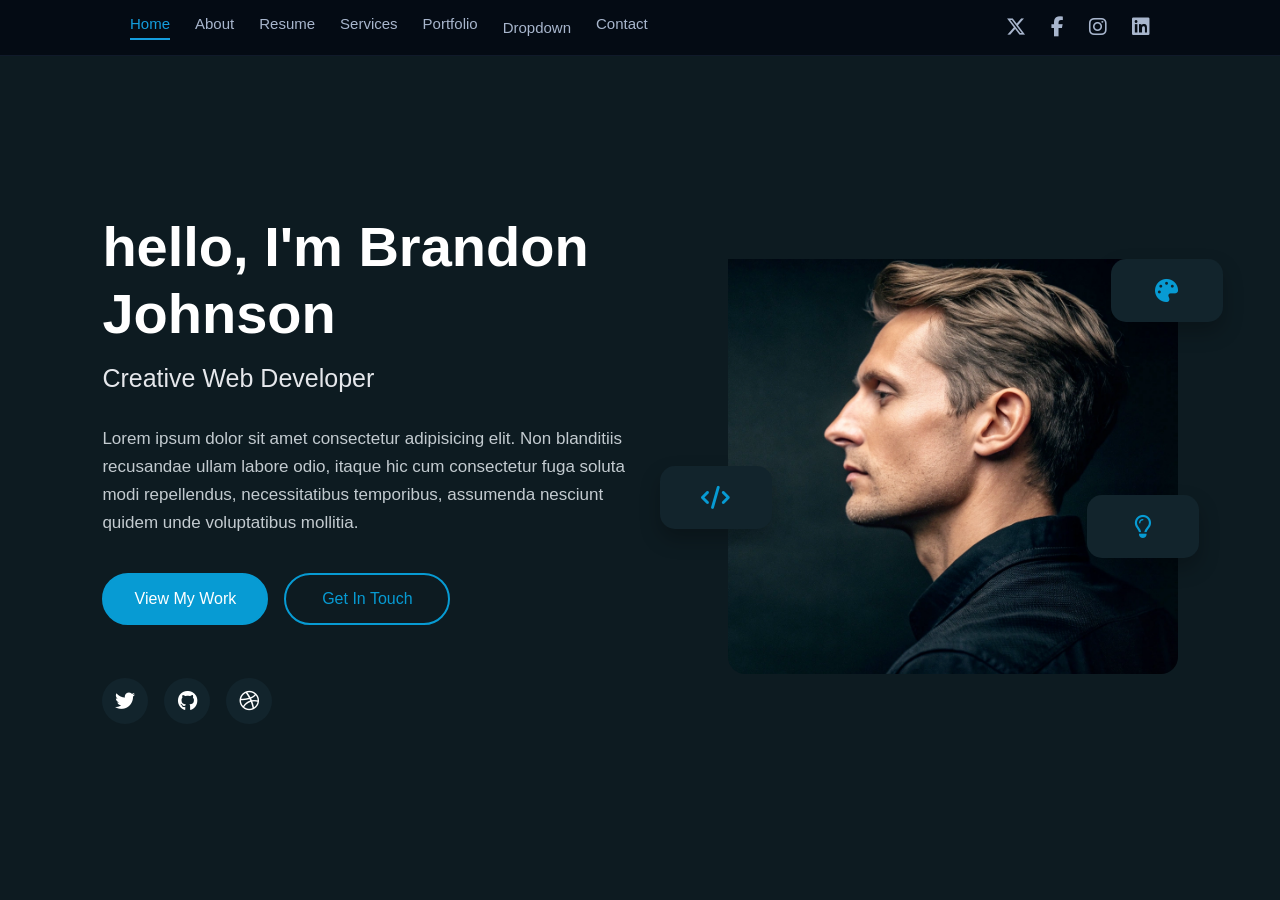
==== index.html @ 350427fb "mes premier codes" ====
<!doctype html>
<html lang="en">
  <head>
    <meta charset="UTF-8" />
    <meta name="viewport" content="width=device-width, initial-scale=1.0" />
    <title>Brandon Johnson</title>
    <link rel="stylesheet" href="asset/styles.css" />
    <link
      rel="stylesheet"
      href="https://cdnjs.cloudflare.com/ajax/libs/font-awesome/6.5.1/css/all.min.css"
    />
  </head>
  <body>
    <nav class="navbar">
      <div class="nav-links">
        <a href="index.html" class="active">Home</a>
        <a href="about.html">About</a>
        <a href="resume.html">Resume</a>
        <a href="services.html">Services</a>
        <a href="Portfolio.html">Portfolio</a>
        <div class="dropdown">
          <a href="">Dropdown</a>
        </div>
        <a href="">Contact</a>
      </div>
      <div class="nav-socials">
        <a href="#"><i class="fab fa-x-twitter"></i></a>
        <a href="#"><i class="fab fa-facebook-f"></i></a>
        <a href="#"><i class="fab fa-instagram"></i></a>
        <a href="#"><i class="fab fa-linkedin"></i></a>
      </div>
    </nav>
    <main class="hero">
      <section class="hero-content">
        <h1>hello, I'm Brandon <span>Johnson</span></h1>
        <h2>Creative <span>Web Developer</span></h2>
        <p>
          Lorem ipsum dolor sit amet consectetur adipisicing elit. Non
          blanditiis recusandae ullam labore odio, itaque hic cum consectetur
          fuga soluta modi repellendus, necessitatibus temporibus, assumenda
          nesciunt quidem unde voluptatibus mollitia.
        </p>
        <div class="hero-buttons">
          <a href="#" class="btn btn-primary"> View My Work </a>
          <a href="#" class="btn btn-outline"> Get In Touch </a>
        </div>
        <div class="social-links">
          <a href="#" aria-label="Twitter">
            <i class="fa-brands fa-twitter"></i>
          </a>
          <a href="#" aria-label="GitHub">
            <i class="fa-brands fa-github"></i>
          </a>
          <a href="#" aria-label="Dribbble">
            <i class="fa-brands fa-dribbble"></i>
          </a>
        </div>
      </section>
      <section class="hero-image">
        <img src="asset/image/bradon.webp" alt="photo de brandon johnson" />
        <div class="floating-card card-code">
          <i class="fa-solid fa-code"></i>
        </div>
        <div class="floating-card card-design">
          <i class="fa-solid fa-palette"></i>
        </div>
        <div class="floating-card card-ideas">
          <i class="fa-regular fa-lightbulb"></i>
        </div>
      </section>
    </main>
  </body>
</html>
---- asset/styles.css ----
* {
  margin: 0;
  padding: 0;
  box-sizing: border-box;
}
body {
  font-family: Arial, Helvetica, sans-serif;
  background-color: #0d1b21;
  color: #ffffff;
}
.navbar {
  display: flex;
  justify-content: space-between;
  align-items: center;
  background-color: #040b14;
  padding: 15px 30px;
  border-bottom: 1px solid #101a2a;
}
.nav-links {
  display: flex;
  align-items: center;
  gap: 25px;
  margin-left: 100px;
}
.nav-socials {
  display: flex;
  align-items: center;
  gap: 25px;
  margin-right: 100px;
}
.nav-socials a {
  color: #a8b6cd;
  font-size: 20px;
  text-decoration: none;
  transition: color 0.3s ease;
}
.nav-socials a:hover {
  color: #149ddd;
}
.nav-links a {
  color: #a8b6cd;
  text-decoration: none;

  font-size: 15px;
  font-weight: 500;
  transition: color 0.3s ease;
  position: relative;
  padding-bottom: 8px;
}
.nav-links a:hover {
  color: #ffffff;
}
.nav-links a.active {
  color: #149ddd;
}
.nav-links a.active::after {
  content: "";
  position: absolute;
  bottom: 0;
  left: 0;
  width: 100%;
  height: 2px;
  background-color: #149ddd;
}
.hero {
  width: 100%;
  min-height: calc(100vh - 80px);
  padding: 50px 8%;
  display: flex;
  align-items: center;
  justify-content: space-between;
  gap: 70px;
  overflow: hidden;
}
.hero-content {
  width: 52%;
  max-width: 620px;
}
.hero-content h1 {
  color: #ffffff;
  font-size: 56px;
  line-height: 1.2;
  margin-bottom: 16px;
}
.hero-content h2 {
  color: #e5e7eb;
  font-size: 25px;
  font-weight: 400;
  margin-bottom: 32px;
}
.hero-content p {
  color: #c3cbd0;
  max-width: 550px;
  font-size: 17px;
  line-height: 1.65;
  margin-bottom: 36px;
}
.hero-buttons {
  display: flex;
  align-items: center;
  gap: 16px;
  margin-bottom: 48px;
}
.btn {
  display: inline-flex;
  align-items: center;
  justify-content: center;
  min-width: 166px;
  padding: 15px 25px;
  border: 2px solid #079bd3;
  border-radius: 30px;
  color: #ffffff;
  text-decoration: none;
  transition: all 0.3s ease;
}
.btn-primary {
  background-color: #079bd3;
}
.btn-primary:hover {
  background-color: #047fab;
  border-color: #047fab;
  transform: translateY(-3px);
}
.btn-outline {
  color: #079bd3;
  background-color: transparent;
}
.btn-outline:hover {
  color: #ffffff;
  background-color: #079bd3;
  transform: translateY(-3px);
}
.social-links {
  display: flex;
  gap: 16px;
}
.social-links a {
  width: 46px;
  height: 46px;
  display: flex;
  align-items: center;
  justify-content: center;
  color: #ffffff;
  background-color: #12242c;
  border-radius: 50%;
  text-decoration: none;
  transition: all 0.3s ease;
  font-size: 20px;
  position: relative;
  top: 5px;
}

.social-links a:hover {
  color: #079bd3;
  background-color: #19313b;
  transform: translateY(-4px);
}
.hero-image {
  width: 450px;
  height: 415px;
  position: relative;
  flex-shrink: 0;
}
.hero-image > img {
  width: 100%;
  height: 415px;
  display: block;
  object-fit: cover;
  object-position: center;
  border-radius: 0 0 17px 17px;
}
.floating-card {
  position: absolute;
  min-width: 112px;
  padding: 20px 22px;
  display: flex;
  align-items: center;
  justify-content: center;
  gap: 13px;
  color: #e8edf0;
  background-color: #12242c;
  border-radius: 15px;
  font-size: 15px;
  font-weight: bold;
  box-shadow: 0 10px 20px rgba(0, 0, 0, 0.25);
}
.floating-card i {
  color: #079bd3;
  font-size: 23px;
}
.card-code {
  top: 50%;
  left: -68px;
}
.card-design {
  top: 0;
  right: -45px;
}
.card-ideas {
  top: 57%;
  right: -21px;
}
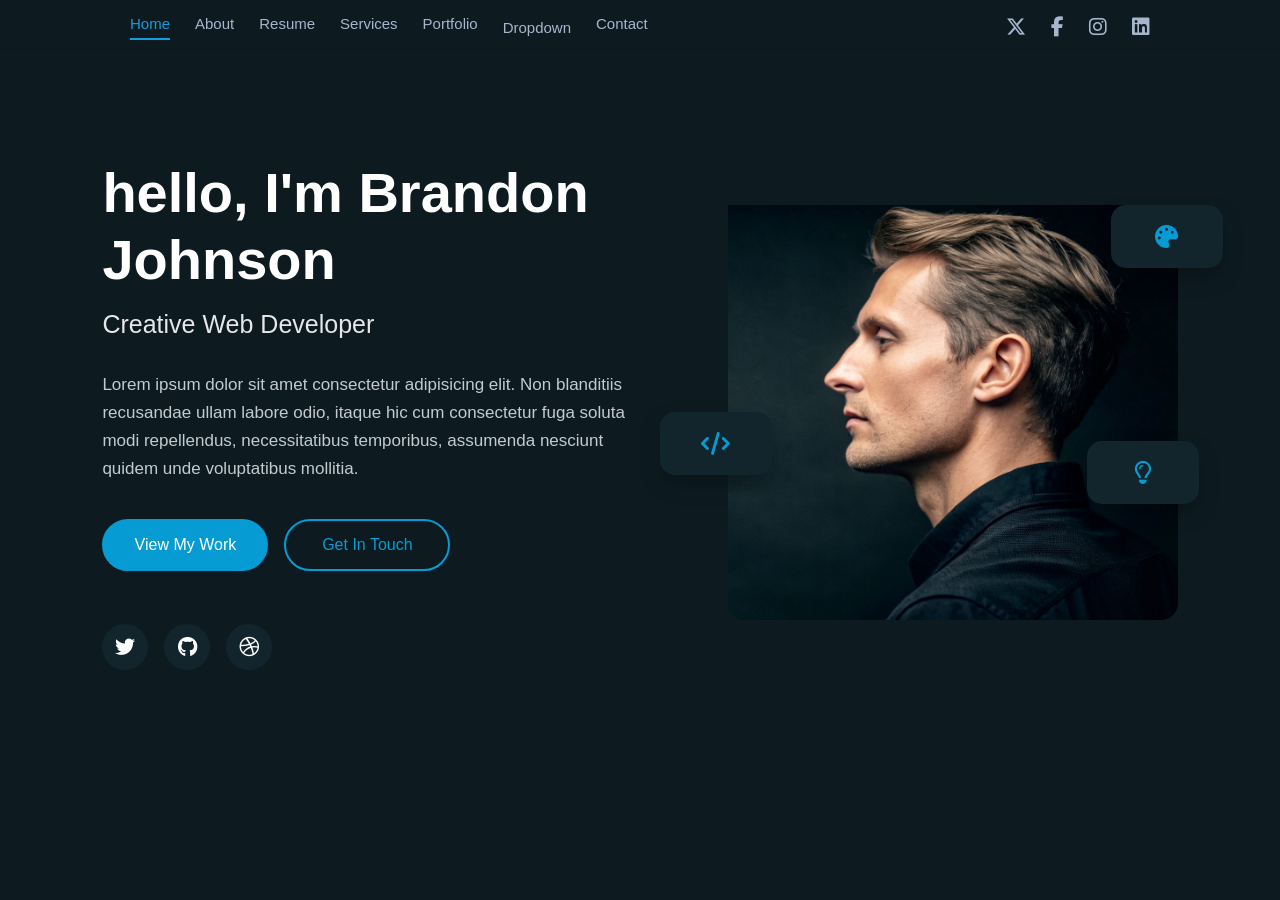
==== commit d4425769: "la pages about" ====
--- a/index.html
+++ b/index.html
@@ -30,6 +30,7 @@
         <a href="#"><i class="fab fa-linkedin"></i></a>
       </div>
     </nav>
+    <hr />
     <main class="hero">
       <section class="hero-content">
         <h1>hello, I'm Brandon <span>Johnson</span></h1>
--- a/asset/styles.css
+++ b/asset/styles.css
@@ -9,10 +9,15 @@
   color: #ffffff;
 }
 .navbar {
+  position: fixed;
+  top: 0;
+  left: 0;
+  width: 100%;
+  z-index: 1000;
   display: flex;
   justify-content: space-between;
   align-items: center;
-  background-color: #040b14;
+  background-color: #0d1b21;
   padding: 15px 30px;
   border-bottom: 1px solid #101a2a;
 }
@@ -200,3 +205,87 @@
   top: 57%;
   right: -21px;
 }
+
+/*about*/
+.about {
+  width: 100%;
+  min-height: 220px;
+  padding: 60px 8% 40px;
+  display: flex;
+  flex-direction: column;
+  justify-content: center;
+  align-items: center;
+  background-color: #0d1b21;
+}
+.about-heading {
+  width: 100%;
+  max-width: 1100px;
+  text-align: center;
+}
+.about-heading h2 {
+  color: #ffffff;
+  font-size: 56px;
+  font-weight: 400;
+  margin-bottom: 25px;
+}
+.about-heading p {
+  color: #d2d9dc;
+  font-size: 18px;
+  line-height: 1.8;
+  margin: 0 auto;
+}
+.about-content {
+  width: 100%;
+  max-width: 1150px;
+  margin: 50px auto 0;
+  padding: 0 15px;
+  display: flex;
+  align-items: center;
+  justify-content: space-between;
+  gap: 80px;
+}
+.about-text {
+  width: calc(60% - 40px);
+}
+.about-label {
+  display: flex;
+  color: #a8b2b7;
+  font-size: 12px;
+  font-weight: 500;
+  letter-spacing: 1.5px;
+  margin-bottom: 22px;
+}
+.about-text h3 {
+  color: #ffffff;
+  font-size: 43px;
+  font-weight: 300;
+  line-height: 1.25;
+  margin-bottom: 27px;
+}
+.about-text p {
+  color: #d0d7db;
+  font-size: 17px;
+  line-height: 1.9;
+  margin-bottom: 24px;
+}
+.about-text .about-important {
+  color: #ffffff;
+  font-size: 15px;
+  font-weight: 600;
+  line-height: 1.9;
+}
+.about-image {
+  width: calc(40% - 40px);
+  max-width: 400px;
+  height: 398px;
+  flex-shrink: 0;
+  overflow: hidden;
+  border-radius: 17px;
+}
+.about-image img {
+  width: 100%;
+  height: 100%;
+  display: block;
+  object-fit: cover;
+  object-position: center;
+}
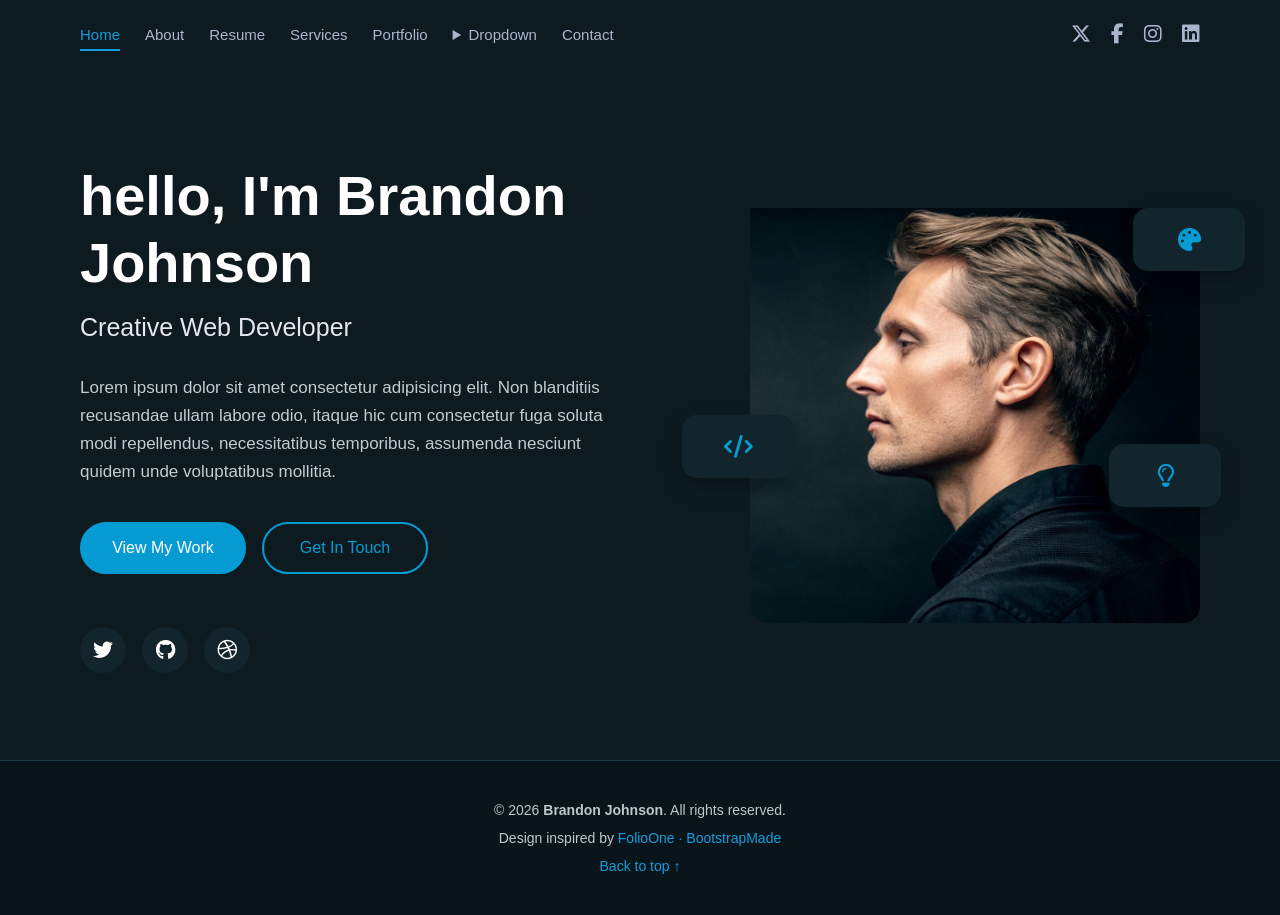
==== commit f997060c: "mes code final" ====
--- a/index.html
+++ b/index.html
@@ -9,28 +9,22 @@
       rel="stylesheet"
       href="https://cdnjs.cloudflare.com/ajax/libs/font-awesome/6.5.1/css/all.min.css"
     />
-  </head>
-  <body>
-    <nav class="navbar">
-      <div class="nav-links">
-        <a href="index.html" class="active">Home</a>
-        <a href="about.html">About</a>
-        <a href="resume.html">Resume</a>
-        <a href="services.html">Services</a>
-        <a href="Portfolio.html">Portfolio</a>
-        <div class="dropdown">
-          <a href="">Dropdown</a>
-        </div>
-        <a href="">Contact</a>
-      </div>
-      <div class="nav-socials">
-        <a href="#"><i class="fab fa-x-twitter"></i></a>
-        <a href="#"><i class="fab fa-facebook-f"></i></a>
-        <a href="#"><i class="fab fa-instagram"></i></a>
-        <a href="#"><i class="fab fa-linkedin"></i></a>
-      </div>
-    </nav>
-    <hr />
+  <script src="asset/site.js" defer></script></head>
+  <body id="top">
+<nav class="navbar" aria-label="Main navigation">
+  <div class="nav-links">
+    <a href="index.html" class="active" aria-current="page">Home</a>
+    <a href="about.html">About</a>
+    <a href="resume.html">Resume</a>
+    <a href="services.html">Services</a>
+    <a href="Portfolio.html">Portfolio</a>
+    <details class="dropdown"><summary>Dropdown</summary><div class="dropdown-menu"><a href="Dropdown.html">Explore</a><a href="about.html#skills">Skills</a><a href="about.html#testimonials">Testimonials</a><a href="resume.html">Resume</a></div></details>
+    <a href="Contact.html">Contact</a>
+  </div>
+  <div class="nav-socials" aria-label="Social platforms"><a href="https://x.com/" aria-label="X"><i class="fab fa-x-twitter"></i></a><a href="https://www.facebook.com/" aria-label="Facebook"><i class="fab fa-facebook-f"></i></a><a href="https://www.instagram.com/" aria-label="Instagram"><i class="fab fa-instagram"></i></a><a href="https://www.linkedin.com/" aria-label="LinkedIn"><i class="fab fa-linkedin"></i></a></div>
+</nav>
+    
+    
     <main class="hero">
       <section class="hero-content">
         <h1>hello, I'm Brandon <span>Johnson</span></h1>
@@ -42,17 +36,17 @@
           nesciunt quidem unde voluptatibus mollitia.
         </p>
         <div class="hero-buttons">
-          <a href="#" class="btn btn-primary"> View My Work </a>
-          <a href="#" class="btn btn-outline"> Get In Touch </a>
+          <a href="Portfolio.html" class="btn btn-primary"> View My Work </a>
+          <a href="Contact.html" class="btn btn-outline"> Get In Touch </a>
         </div>
         <div class="social-links">
-          <a href="#" aria-label="Twitter">
+          <a href="https://x.com/" aria-label="Twitter">
             <i class="fa-brands fa-twitter"></i>
           </a>
-          <a href="#" aria-label="GitHub">
+          <a href="https://github.com/" aria-label="GitHub">
             <i class="fa-brands fa-github"></i>
           </a>
-          <a href="#" aria-label="Dribbble">
+          <a href="https://dribbble.com/" aria-label="Dribbble">
             <i class="fa-brands fa-dribbble"></i>
           </a>
         </div>
@@ -70,5 +64,6 @@
         </div>
       </section>
     </main>
-  </body>
+  <footer class="site-footer"><p>© 2026 <strong>Brandon Johnson</strong>. All rights reserved.</p><p>Design inspired by <a href="https://bootstrapmade.com/demo/FolioOne/">FolioOne · BootstrapMade</a></p><a href="#top">Back to top ↑</a></footer>
+</body>
 </html>
--- a/asset/styles.css
+++ b/asset/styles.css
@@ -289,3 +289,502 @@
   object-fit: cover;
   object-position: center;
 }
+.about-actions {
+  width: 100%;
+  max-width: 1150px;
+  margin: 0 auto;
+  display: flex;
+  align-items: center;
+  gap: 24px;
+}
+.about-actions a {
+  color: #079bd3;
+  font-size: 16px;
+  text-decoration: none;
+}
+.work-button {
+  padding: 14px 18px;
+  display: flex;
+  align-items: center;
+  gap: 10px;
+  background-color: transparent;
+  border: 1px solid #14506a;
+  border-radius: 6px;
+  transition: 0.3s;
+}
+.work-button:hover {
+  color: #ffffff;
+  background-color: #079bd3;
+  border-color: #079bd3;
+}
+.resume-button {
+  padding: 12px 0 6px;
+  display: flex;
+  align-items: center;
+  gap: 10px;
+  border-bottom: 1px solid #17607e;
+}
+.resume-button:hover {
+  color: #ffffff;
+  border-bottom-color: #ffffff;
+}
+.about-actions a i {
+  font-size: 14px;
+}
+.about-skills {
+  width: 100%;
+  max-width: 1150px;
+  margin: 48px auto 0;
+  padding: 0 15px;
+  display: flex;
+  justify-content: space-between;
+  gap: 24px;
+}
+.skill-card {
+  width: 25%;
+  min-height: 170px;
+  padding: 29px 24px;
+  background-color: #112129;
+  border: 1px solid #2b414a;
+  border-radius: 6px;
+}
+.skill-card:hover {
+  border-color: #079bd3;
+  transition: translateY(-5px);
+}
+.skill-icon {
+  display: block;
+  font-size: 24px;
+  color: #079bd3;
+  margin-bottom: 21px;
+}
+.skill-card h4 {
+  color: #ffffff;
+  font-size: 17px;
+  font-weight: 500;
+  margin-bottom: 8px;
+}
+.skill-card p {
+  color: #c6d0d5;
+  font-size: 14px;
+  line-height: 1.5;
+  margin: 0;
+}
+.about-timeline {
+  width: 100%;
+  max-width: 1150px;
+  margin: 65px auto 0;
+  display: flex;
+  justify-content: space-between;
+  gap: 24px;
+}
+.timeline-item {
+  width: 50%;
+  display: flex;
+  align-items: flex-start;
+  gap: 12px;
+}
+.timeline-dot {
+  width: 21px;
+  height: 21px;
+  flex-shrink: 0;
+  background-color: #113e52;
+  border-radius: 50%;
+  border: 2px solid #079bd3;
+  position: relative;
+}
+.timeline-dot::after {
+  content: "";
+  width: 9px;
+  height: 9px;
+  position: absolute;
+  top: 6px;
+  left: 6px;
+  background-color: #079bd3;
+  border-radius: 50%;
+}
+.timeline-content span {
+  display: block;
+  color: #9baab1;
+  font-size: 13px;
+  margin-bottom: 8px;
+}
+.timeline-content h4 {
+  color: #ffffff;
+  font-size: 18px;
+  font-weight: 400;
+  margin: 0 0 7px;
+}
+.timeline-content p {
+  color: #cbd4d8;
+  font-size: 14px;
+  line-height: 1.5;
+  margin: 0;
+}
+.about-quote {
+  width: 100%;
+  max-width: 850px;
+  margin: 75px auto 0;
+  text-align: center;
+}
+.about-quote p {
+  color: #ffffff;
+  font-size: 29px;
+  font-weight: 300;
+  line-height: 1.45;
+  margin: 0;
+}
+.about-interests {
+  width: 100%;
+  max-width: 740px;
+  margin: 75px auto 45px;
+  display: flex;
+  justify-content: center;
+  gap: 16px;
+}
+.interest {
+  width: 175px;
+  padding: 13px 20px;
+  align-items: center;
+  justify-content: center;
+  gap: 12px;
+  color: #cbd4d8;
+  border: 1px solid #2b414a;
+  border-radius: 30px;
+  font-size: 14px;
+  transition: 0.3s;
+}
+.interest i {
+  color: #079bd3;
+  font-size: 15px;
+}
+.interest:hover {
+  color: #ffffff;
+  border-color: #079bd3;
+  transform: translateY(-4px);
+}
+.skills {
+  width: 100%;
+  padding: 70px 7% 60px;
+  background-color: #0d1b2a;
+}
+.skills-header {
+  text-align: center;
+  margin-bottom: 65px;
+}
+.skills-header h2 {
+  color: #ffffff;
+  font-size: 54px;
+  font-weight: 300;
+  margin: 0 0 28px;
+}
+.skills-header p {
+  color: #cbd4d8;
+  font-size: 17px;
+  line-height: 1.9;
+  margin: 0;
+}
+.skills-container {
+  width: 100%;
+  max-width: 1060px;
+  margin: 0;
+  display: flex;
+  justify-content: space-between;
+  gap: 24px;
+}
+.skill-box {
+  width: 25%;
+  min-height: 196px;
+  padding: 32px 31px;
+  background-color: #111f26;
+  border-radius: 6px;
+  transition: 0.3s;
+}
+.skill-box:hover {
+  transform: translateY(-5px);
+}
+.skill-box h3 {
+  color: #ffffff;
+  font-size: 19px;
+  font-weight: 600;
+  margin: 0 0 17px;
+}
+.skill-box p {
+  color: #9da9ae;
+  font-size: 14px;
+  font-weight: 500;
+    line-height: 1.5;
+  margin: 0 0 18px;
+}
+.skill-progress {
+  width: 100%;
+}
+.skill-progress > span {
+  display: block;
+  color: #ffffff;
+  font-size: 14px;
+  text-align: right;
+  margin-bottom: 8px;
+}
+.progress-bar {
+  width: 100%;
+  height: 8px;
+  background-color: #1c323c;
+  border-radius: 10px;
+  overflow: hidden;
+}
+.progress {
+  height: 100%;
+  background-color: #079bd3;
+  border-radius: 10px;
+}
+.html-progress {
+  width: 90%;
+}
+.css-progress {
+  width: 90%;
+}
+.photoshop-progress {
+  width: 55%;
+}
+.javascript-progress {
+  width: 80%;
+}
+.stats {
+  width: 100%;
+  padding: 65px 7px;
+  background-color: #09151b;
+}
+.stats-container {
+  width: 100%;
+  max-width: 11800px;
+  margin: 0 auto;
+  display: flex;
+  align-items: center;
+  justify-content: space-between;
+  gap: 80px;
+}
+.stats-avatars {
+  display: flex;
+  align-items: center;
+  padding-left: 10px;
+}
+.stats-avatars img {
+  width: 61px;
+  height: 61px;
+  object-fit: cover;
+  border-radius: 50%;
+  border: 3px solid #079bd3;
+  margin-left: -8px;
+  background-color: #12242c;
+}
+.stats-avatars img:first-child {
+  margin-left: 0;
+}
+.stat-box {
+  min-width: 170px;
+}
+.stat-box h3 {
+  color: #ffffff;
+  font-size: 46px;
+  font-weight: 700;
+  line-height: 1;
+  margin: 0 0 17px;
+}
+.stat-box h3 span {
+  color: #ffffff;
+}
+.stat-box p {
+  color: #b0d7bd;
+  font-size: 17;
+  font-weight: 600;
+  margin: 0;
+}
+
+/* Pages complémentaires — mise en page fixe volontairement non responsive */
+.page-shell {
+  width: 1120px;
+  margin: 0 auto;
+  padding: 130px 0 80px;
+}
+.page-heading {
+  text-align: center;
+  margin-bottom: 58px;
+}
+.page-heading h1 {
+  font-size: 56px;
+  font-weight: 300;
+  margin-bottom: 22px;
+}
+.page-heading p {
+  color: #cbd4d8;
+  font-size: 17px;
+  line-height: 1.8;
+}
+.service-grid,
+.portfolio-grid,
+.resume-grid,
+.contact-layout {
+  display: grid;
+  grid-template-columns: repeat(2, 1fr);
+  gap: 24px;
+}
+.content-card {
+  padding: 34px;
+  background: #111f26;
+  border: 1px solid #223b46;
+  border-radius: 8px;
+}
+.content-card h2 {
+  margin: 14px 0;
+  font-size: 25px;
+  font-weight: 400;
+}
+.content-card p {
+  color: #b9c5ca;
+  line-height: 1.7;
+}
+.service-icon {
+  color: #079bd3;
+  font-size: 32px;
+}
+.eyebrow,
+.project-card span,
+.resume-entry > span {
+  color: #079bd3;
+  font-size: 12px;
+  letter-spacing: 1.5px;
+}
+.resume-entry {
+  padding: 22px 0;
+  border-bottom: 1px solid #29414a;
+}
+.resume-entry h3 {
+  margin: 10px 0;
+  font-size: 20px;
+  font-weight: 400;
+}
+.resume-entry p {
+  margin-top: 8px;
+}
+.tag-list {
+  display: flex;
+  flex-wrap: wrap;
+  gap: 10px;
+  margin: 28px 0;
+}
+.tag-list span {
+  padding: 8px 13px;
+  border: 1px solid #2b596b;
+  border-radius: 20px;
+  color: #dce8eb;
+  font-size: 13px;
+}
+.portfolio-grid {
+  grid-template-columns: repeat(3, 1fr);
+}
+.project-card {
+  overflow: hidden;
+  background: #111f26;
+  border-radius: 8px;
+  border: 1px solid #223b46;
+}
+.project-card img {
+  width: 100%;
+  height: 210px;
+  object-fit: cover;
+}
+.project-card div {
+  padding: 24px;
+}
+.project-card h2 {
+  margin: 12px 0 8px;
+  font-size: 22px;
+  font-weight: 400;
+}
+.project-card p {
+  color: #b9c5ca;
+}
+.contact-layout {
+  grid-template-columns: 0.85fr 1.15fr;
+}
+.contact-info p {
+  margin: 22px 0;
+}
+.contact-form {
+  display: flex;
+  flex-direction: column;
+  gap: 16px;
+}
+.contact-form input,
+.contact-form textarea {
+  width: 100%;
+  padding: 15px;
+  color: white;
+  background: #0d1b21;
+  border: 1px solid #29414a;
+  border-radius: 5px;
+  font: inherit;
+}
+.contact-form textarea {
+  height: 145px;
+  resize: none;
+}
+.contact-form button {
+  width: 190px;
+  cursor: pointer;
+}
+.menu-card {
+  color: white;
+  text-decoration: none;
+  transition: 0.3s;
+}
+.menu-card:hover,
+.content-card:hover {
+  border-color: #079bd3;
+}
+
+/* Fixed desktop layout. No responsive breakpoints. */
+html { scroll-behavior: smooth; scroll-padding-top: 100px; }
+body { min-width: 1280px; padding-top: 70px; }
+.navbar { min-width: 1280px; height: 70px; padding: 0 calc((100% - 1120px) / 2); }
+.nav-links { margin-left: 0; gap: 25px; }
+.nav-socials { margin-right: 0; gap: 20px; }
+.nav-links > a { padding: 8px 0; }
+.dropdown { position: relative; color: #a8b6cd; font-size: 15px; }
+.dropdown summary { cursor: pointer; padding: 14px 0; }
+.dropdown-menu { position: absolute; top: 44px; left: -18px; width: 210px; padding: 12px; border: 1px solid #29414a; border-radius: 8px; background: #12242c; box-shadow: 0 12px 30px #0005; }
+.dropdown-menu a { display: block; padding: 12px; border-radius: 4px; }
+.dropdown-menu a:hover { background: #19313b; }
+.hero { width: 1120px; min-height: 690px; margin: auto; padding: 70px 0; gap: 60px; overflow: visible; }
+.hero-content { width: 580px; }
+.hero-image { width: 450px; }
+.about { width: 1120px; margin: auto; padding: 60px 0; }
+.about-content, .about-skills { padding: 0; }
+.skill-card { transition: transform .2s, border-color .2s; }
+.skill-card:hover { transform: translateY(-5px); }
+.interest { display: flex; }
+.timeline-item { width: 25%; }
+.timeline-dot::after { top: 4px; left: 4px; }
+.skills { padding: 60px 0; }
+.skills-header, .skills-container { width: 1120px; max-width: none; margin-left: auto; margin-right: auto; }
+.stats { padding: 45px 0; }
+.stats-container { width: 1120px; max-width: 1120px; gap: 50px; }
+.stat-box p { font-size: 17px; }
+.page-shell { min-height: 650px; padding-top: 60px; }
+.page-heading h2 { font-size: 48px; font-weight: 300; margin-bottom: 20px; }
+.testimonials { width: 1120px; margin: auto; padding: 70px 0 90px; }
+.testimonial-grid { display: grid; grid-template-columns: repeat(3, 1fr); gap: 24px; }
+.testimonial-card { background: #112129; border: 1px solid #29414a; border-radius: 10px; padding: 30px; }
+.stars { color: #f5bf60; letter-spacing: 3px; margin-bottom: 18px; }
+.testimonial-card blockquote { color: #cbd4d8; font-size: 16px; line-height: 1.8; min-height: 145px; font-style: italic; }
+.testimonial-person { display: flex; align-items: center; gap: 14px; }
+.testimonial-person img { width: 54px; height: 54px; object-fit: cover; border-radius: 50%; }
+.testimonial-person h3 { font-size: 16px; margin-bottom: 6px; }
+.testimonial-person p { font-size: 13px; color: #9da9ae; }
+.site-footer { padding: 35px 0; text-align: center; background: #09151b; border-top: 1px solid #223b46; color: #bcc8ce; font-size: 14px; line-height: 2; }
+.site-footer a { color: #149ddd; text-decoration: none; }
+.site-footer a:hover { text-decoration: underline; }
+.contact-form label { color: #dce8eb; font-size: 14px; margin-bottom: -8px; }
+.form-note, #form-status { font-size: 14px; color: #a8b6cd; line-height: 1.6; }
+:focus-visible { outline: 2px solid #149ddd; outline-offset: 5px; }
